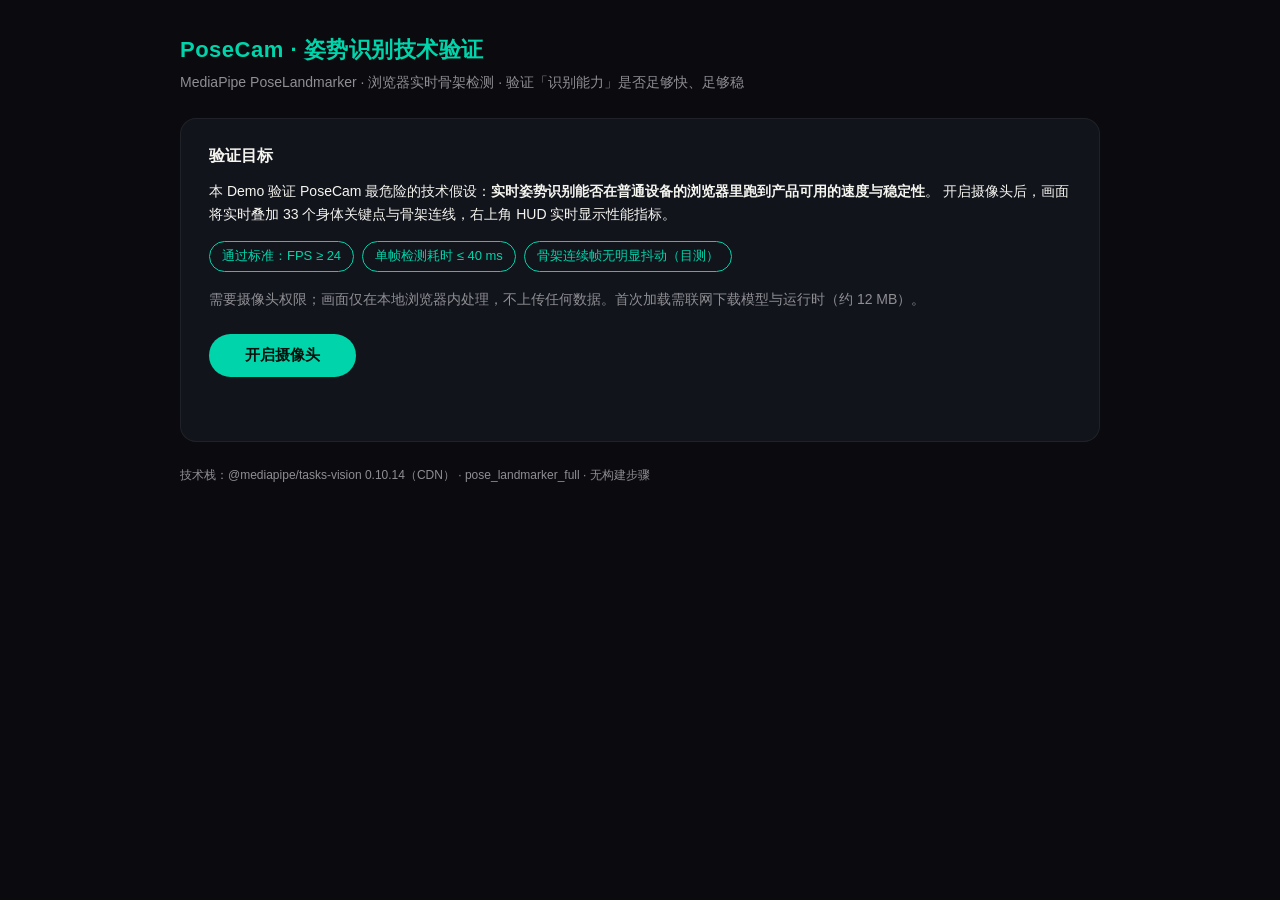
==== pose-demo/index.html @ 434637ec "feat: add hi-fi visual prototype (prototype-hifi) and pose detection validation demo (pose-demo)" ====
<!DOCTYPE html>
<html lang="zh-CN">
<head>
  <meta charset="UTF-8" />
  <meta name="viewport" content="width=device-width, initial-scale=1.0" />
  <title>PoseCam · 姿势识别技术验证 Demo</title>
  <link rel="stylesheet" href="style.css" />
</head>
<body>
  <main class="page">
    <header class="page-header">
      <h1>PoseCam · 姿势识别技术验证</h1>
      <p class="subtitle">MediaPipe PoseLandmarker · 浏览器实时骨架检测 · 验证「识别能力」是否足够快、足够稳</p>
    </header>

    <!-- 说明页：启动前显示 -->
    <section id="setup-panel" class="panel">
      <h2>验证目标</h2>
      <p>
        本 Demo 验证 PoseCam 最危险的技术假设：<strong>实时姿势识别能否在普通设备的浏览器里跑到产品可用的速度与稳定性</strong>。
        开启摄像头后，画面将实时叠加 33 个身体关键点与骨架连线，右上角 HUD 实时显示性能指标。
      </p>
      <div class="criteria">
        <span class="badge">通过标准：FPS ≥ 24</span>
        <span class="badge">单帧检测耗时 ≤ 40 ms</span>
        <span class="badge">骨架连续帧无明显抖动（目测）</span>
      </div>
      <p class="note">
        需要摄像头权限；画面仅在本地浏览器内处理，不上传任何数据。首次加载需联网下载模型与运行时（约 12&nbsp;MB）。
      </p>
      <button id="start-btn" type="button">开启摄像头</button>
      <p id="status-line" class="status-line" aria-live="polite"></p>
      <div id="error-box" class="error-box" hidden>
        <h3 id="error-title"></h3>
        <p id="error-detail"></p>
      </div>
    </section>

    <!-- 取景 + 叠加层 -->
    <section id="stage" class="stage" hidden>
      <div class="video-wrap">
        <video id="webcam" autoplay playsinline muted></video>
        <canvas id="overlay"></canvas>
      </div>

      <!-- 指标 HUD -->
      <div id="hud" class="hud">
        <div class="stat">
          <span class="stat-label">FPS（检测循环）</span>
          <span id="m-fps" class="stat-value">--</span>
        </div>
        <div class="stat">
          <span class="stat-label">单帧检测耗时</span>
          <span id="m-ms" class="stat-value">--</span>
        </div>
        <div class="stat">
          <span class="stat-label">检测到人数</span>
          <span id="m-persons" class="stat-value">0</span>
        </div>
        <div class="stat">
          <span class="stat-label">关键点数</span>
          <span id="m-keypoints" class="stat-value">0</span>
        </div>
        <div class="stat">
          <span class="stat-label">推理后端</span>
          <span id="m-backend" class="stat-value">--</span>
        </div>
        <p id="backend-note" class="backend-note" hidden>⚠ GPU 初始化失败，已回退 CPU 推理，性能可能明显下降。</p>
        <p class="hud-criteria">达标线：FPS ≥ 24（<span id="m-fps-judge">--</span>） · 单帧 ≤ 40 ms（<span id="m-ms-judge">--</span>）</p>
      </div>
    </section>

    <footer class="page-footer">
      <p>技术栈：@mediapipe/tasks-vision 0.10.14（CDN） · pose_landmarker_full · 无构建步骤</p>
    </footer>
  </main>

  <script type="module" src="app.js"></script>
</body>
</html>
---- pose-demo/style.css ----
/* PoseCam 姿势识别验证 Demo —— 深色简洁风格（内部工具从简） */

:root {
  --bg: #0A0A0F;
  --panel: #12141C;
  --accent: #00D4AA;
  --text: #F5F5F0;
  --text-dim: #8E8E93;
  --ok: #34C759;
  --bad: #FF453A;
  --radius: 16px;
}

* {
  box-sizing: border-box;
}

body {
  margin: 0;
  background: var(--bg);
  color: var(--text);
  font-family: -apple-system, "PingFang SC", "Noto Sans SC", "Microsoft YaHei", sans-serif;
  line-height: 1.6;
}

.page {
  max-width: 960px;
  margin: 0 auto;
  padding: 32px 20px 48px;
}

.page-header h1 {
  margin: 0 0 4px;
  font-size: 22px;
  font-weight: 600;
  color: var(--accent);
  letter-spacing: 0.5px;
}

.subtitle {
  margin: 0 0 24px;
  color: var(--text-dim);
  font-size: 14px;
}

/* ---------- 说明页 ---------- */

.panel {
  background: var(--panel);
  border: 1px solid rgba(255, 255, 255, 0.06);
  border-radius: var(--radius);
  padding: 24px 28px 28px;
}

.panel h2 {
  margin: 0 0 12px;
  font-size: 16px;
}

.panel p {
  margin: 8px 0;
  font-size: 14px;
}

.criteria {
  display: flex;
  flex-wrap: wrap;
  gap: 8px;
  margin: 16px 0;
}

.badge {
  display: inline-block;
  padding: 4px 12px;
  border: 1px solid var(--accent);
  border-radius: 999px;
  color: var(--accent);
  font-size: 13px;
}

.note {
  color: var(--text-dim);
  font-size: 13px;
}

#start-btn {
  margin-top: 16px;
  padding: 12px 36px;
  border: none;
  border-radius: 999px;
  background: var(--accent);
  color: #04110D;
  font-size: 15px;
  font-weight: 600;
  cursor: pointer;
  transition: transform 0.12s ease, opacity 0.12s ease;
}

#start-btn:hover:not(:disabled) {
  transform: scale(1.03);
}

#start-btn:disabled {
  opacity: 0.45;
  cursor: default;
}

.status-line {
  margin-top: 12px;
  min-height: 1.4em;
  color: var(--text-dim);
  font-size: 13px;
}

.error-box {
  margin-top: 16px;
  padding: 14px 18px;
  border: 1px solid var(--bad);
  border-radius: 12px;
  background: rgba(255, 69, 58, 0.08);
}

.error-box h3 {
  margin: 0 0 6px;
  font-size: 14px;
  color: var(--bad);
}

.error-box p {
  margin: 0;
  font-size: 13px;
  white-space: pre-line;
}

/* ---------- 取景 + 叠加 ---------- */

.video-wrap {
  position: relative;
  width: 100%;
  border-radius: var(--radius);
  overflow: hidden;
  background: #000;
  border: 1px solid rgba(255, 255, 255, 0.06);
}

.video-wrap video,
.video-wrap canvas {
  display: block;
  width: 100%;
  height: auto;
  /* 自拍镜像：video 与 canvas 施加同一变换，骨架仍与画面严格对齐 */
  transform: scaleX(-1);
}

.video-wrap canvas {
  position: absolute;
  inset: 0;
  height: 100%;
}

/* ---------- HUD ---------- */

.hud {
  margin-top: 16px;
  display: grid;
  grid-template-columns: repeat(auto-fit, minmax(150px, 1fr));
  gap: 10px;
}

.stat {
  background: var(--panel);
  border: 1px solid rgba(255, 255, 255, 0.06);
  border-radius: 12px;
  padding: 10px 14px;
  display: flex;
  flex-direction: column;
  gap: 2px;
}

.stat-label {
  font-size: 12px;
  color: var(--text-dim);
}

.stat-value {
  font-size: 22px;
  font-weight: 600;
  font-variant-numeric: tabular-nums;
}

.stat-value.ok {
  color: var(--ok);
}

.stat-value.bad {
  color: var(--bad);
}

.backend-note {
  grid-column: 1 / -1;
  margin: 0;
  padding: 10px 14px;
  border: 1px solid var(--bad);
  border-radius: 12px;
  background: rgba(255, 69, 58, 0.08);
  color: var(--bad);
  font-size: 13px;
}

.hud-criteria {
  grid-column: 1 / -1;
  margin: 0;
  color: var(--text-dim);
  font-size: 13px;
}

.hud-criteria .ok {
  color: var(--ok);
}

.hud-criteria .bad {
  color: var(--bad);
}

/* ---------- 页脚 ---------- */

.page-footer {
  margin-top: 24px;
  color: var(--text-dim);
  font-size: 12px;
}
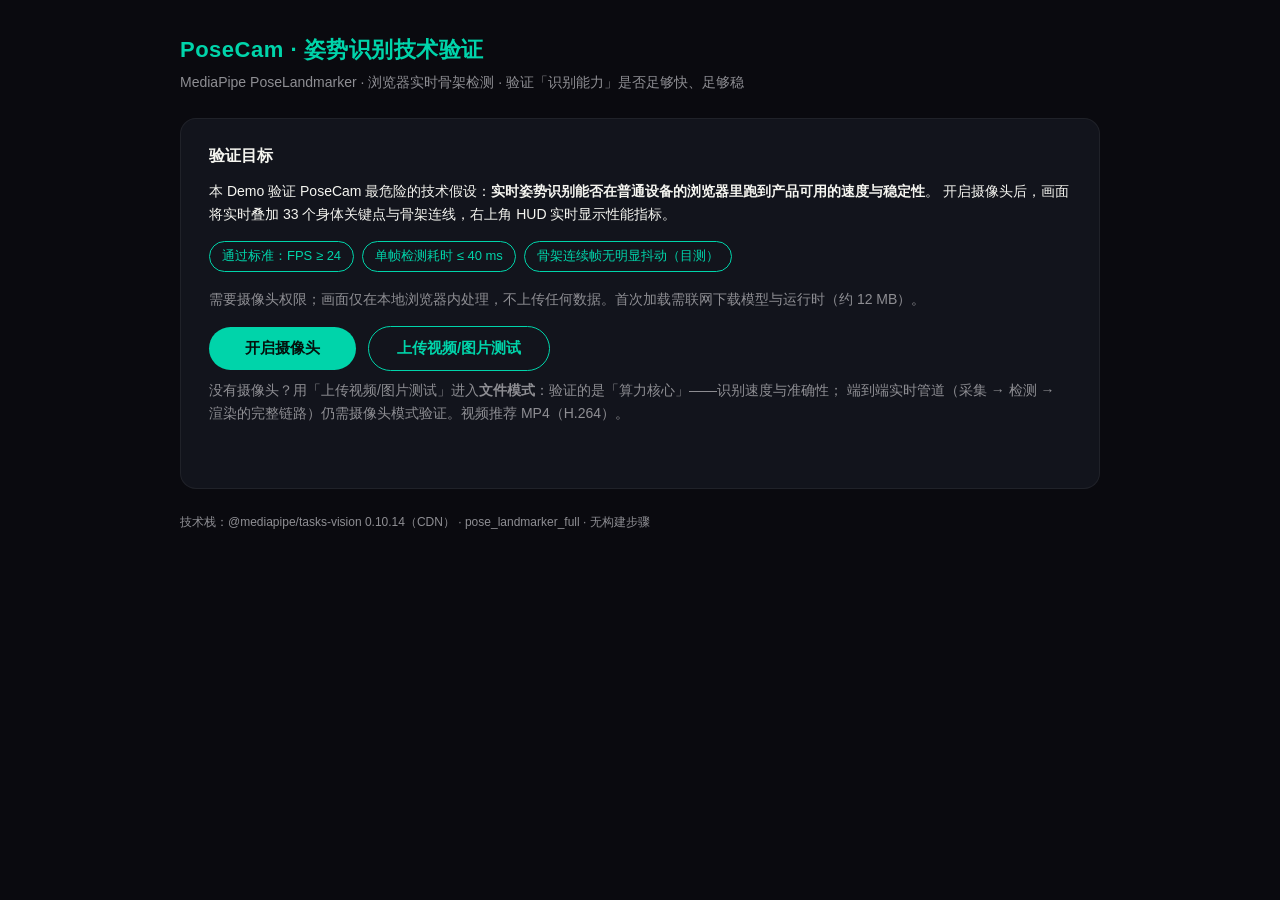
==== commit e5f15d0c: "feat: add file fallback mode to pose-demo for camera-less validation" ====
--- a/pose-demo/index.html
+++ b/pose-demo/index.html
@@ -28,7 +28,15 @@
       <p class="note">
         需要摄像头权限；画面仅在本地浏览器内处理，不上传任何数据。首次加载需联网下载模型与运行时（约 12&nbsp;MB）。
       </p>
-      <button id="start-btn" type="button">开启摄像头</button>
+      <div class="button-row">
+        <button id="start-btn" type="button">开启摄像头</button>
+        <button id="file-btn" type="button" class="btn-secondary">上传视频/图片测试</button>
+        <input id="file-input" type="file" accept="video/*,image/*" hidden />
+      </div>
+      <p class="note">
+        没有摄像头？用「上传视频/图片测试」进入<strong>文件模式</strong>：验证的是「算力核心」——识别速度与准确性；
+        端到端实时管道（采集 → 检测 → 渲染的完整链路）仍需摄像头模式验证。视频推荐 MP4（H.264）。
+      </p>
       <p id="status-line" class="status-line" aria-live="polite"></p>
       <div id="error-box" class="error-box" hidden>
         <h3 id="error-title"></h3>
@@ -65,9 +73,14 @@
           <span class="stat-label">推理后端</span>
           <span id="m-backend" class="stat-value">--</span>
         </div>
+        <div class="stat">
+          <span class="stat-label">输入来源</span>
+          <span id="m-mode" class="stat-value">--</span>
+        </div>
         <p id="backend-note" class="backend-note" hidden>⚠ GPU 初始化失败，已回退 CPU 推理，性能可能明显下降。</p>
         <p class="hud-criteria">达标线：FPS ≥ 24（<span id="m-fps-judge">--</span>） · 单帧 ≤ 40 ms（<span id="m-ms-judge">--</span>）</p>
       </div>
+      <button id="back-btn" type="button" class="btn-secondary">返回重新选择</button>
     </section>
 
     <footer class="page-footer">
--- a/pose-demo/style.css
+++ b/pose-demo/style.css
@@ -105,6 +105,45 @@
   cursor: default;
 }
 
+.button-row {
+  display: flex;
+  gap: 12px;
+  flex-wrap: wrap;
+  align-items: center;
+  margin-top: 16px;
+}
+
+.button-row #start-btn {
+  margin-top: 0;
+}
+
+.btn-secondary {
+  padding: 12px 28px;
+  border: 1px solid var(--accent);
+  border-radius: 999px;
+  background: transparent;
+  color: var(--accent);
+  font-size: 15px;
+  font-weight: 600;
+  cursor: pointer;
+  transition: transform 0.12s ease, opacity 0.12s ease;
+}
+
+.btn-secondary:hover:not(:disabled) {
+  transform: scale(1.03);
+}
+
+.btn-secondary:disabled {
+  opacity: 0.45;
+  cursor: default;
+}
+
+#back-btn {
+  margin-top: 16px;
+  font-size: 13px;
+  padding: 8px 20px;
+}
+
 .status-line {
   margin-top: 12px;
   min-height: 1.4em;
@@ -156,6 +195,17 @@
   position: absolute;
   inset: 0;
   height: 100%;
+}
+
+/* 图片文件模式：隐藏 video，canvas 改为文档流元素展示原图+骨架（不镜像） */
+.video-wrap.image-mode video {
+  display: none;
+}
+
+.video-wrap.image-mode canvas {
+  position: static;
+  height: auto;
+  transform: none;
 }
 
 /* ---------- HUD ---------- */
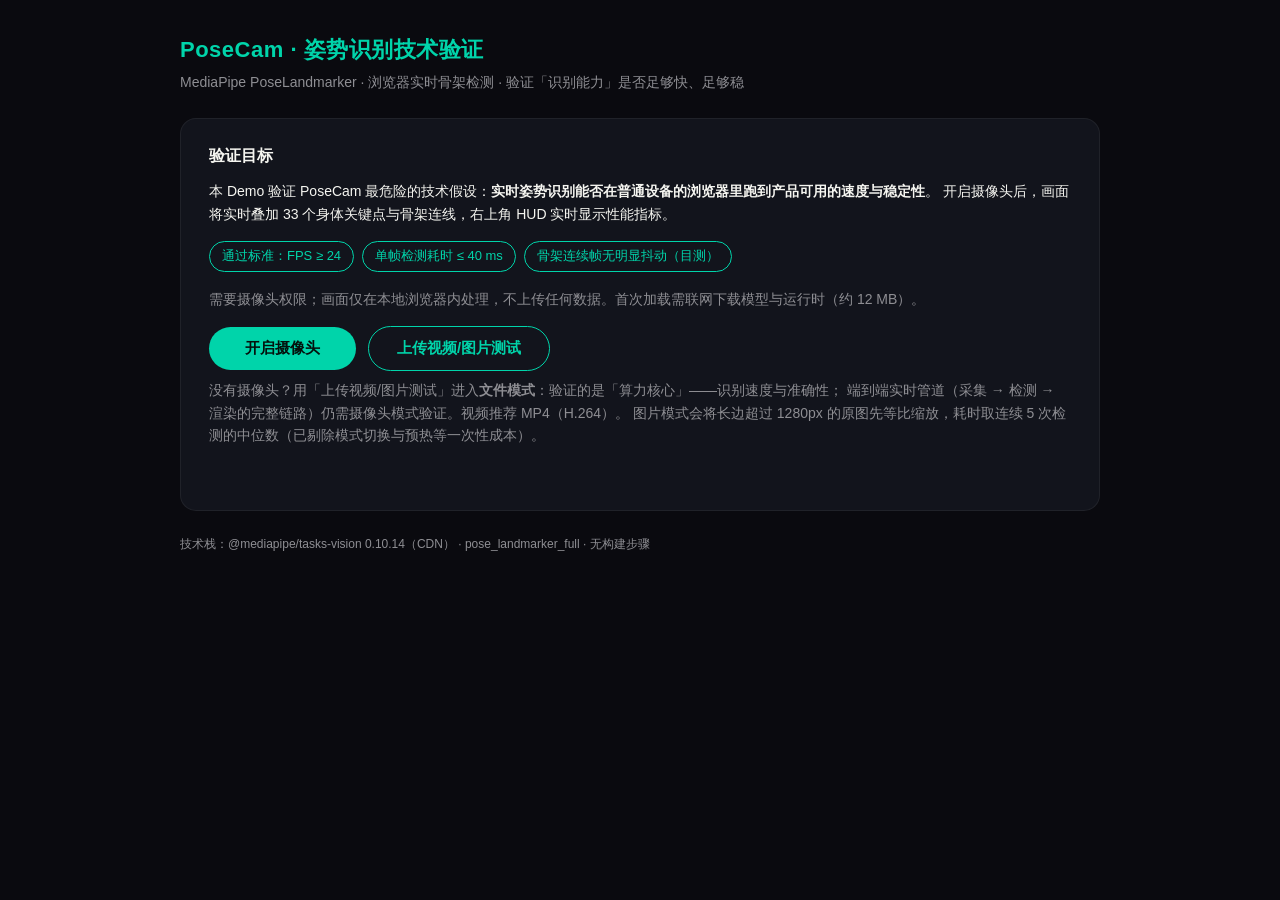
==== commit c91c5891: "fix: fair image-mode measurement in pose-demo (pipeline warmup, 1280px downscale, median of 5)" ====
--- a/pose-demo/index.html
+++ b/pose-demo/index.html
@@ -36,6 +36,7 @@
       <p class="note">
         没有摄像头？用「上传视频/图片测试」进入<strong>文件模式</strong>：验证的是「算力核心」——识别速度与准确性；
         端到端实时管道（采集 → 检测 → 渲染的完整链路）仍需摄像头模式验证。视频推荐 MP4（H.264）。
+        图片模式会将长边超过 1280px 的原图先等比缩放，耗时取连续 5 次检测的中位数（已剔除模式切换与预热等一次性成本）。
       </p>
       <p id="status-line" class="status-line" aria-live="polite"></p>
       <div id="error-box" class="error-box" hidden>
@@ -88,6 +89,27 @@
     </footer>
   </main>
 
-  <script type="module" src="app.js"></script>
+  <script>
+    // 兜底：本脚本为普通脚本，file:// 下也一定执行（模块脚本会被浏览器 CORS 策略拦截）
+    (function () {
+      function showBanner(text) {
+        var panel = document.getElementById("setup-panel");
+        if (!panel) return;
+        var div = document.createElement("div");
+        div.style.cssText = "margin:12px 0;padding:12px 14px;border:1px solid #b8860b;border-radius:10px;background:rgba(184,134,11,0.12);color:#f0c96a;font-size:14px;line-height:1.6;text-align:left;";
+        div.textContent = text;
+        panel.insertBefore(div, panel.children[1] || null);
+      }
+      if (location.protocol === "file:") {
+        showBanner("当前是 file:// 直开：「上传视频/图片测试」可用（首次需联网下载模型，约 12 MB）；「开启摄像头」不可用——请在 pose-demo/ 目录运行 python -m http.server 8000，然后访问 http://localhost:8000");
+      }
+      setTimeout(function () {
+        if (!window.__poseDemoReady) {
+          showBanner("app.js 未能加载或初始化失败，按钮不会响应。请改用本地服务打开：在 pose-demo/ 运行 python -m http.server 8000，然后访问 http://localhost:8000；若已用本地服务仍见此提示，按 F12 打开 Console 查看报错。");
+        }
+      }, 4000);
+    })();
+  </script>
+  <script src="app.js"></script>
 </body>
 </html>
